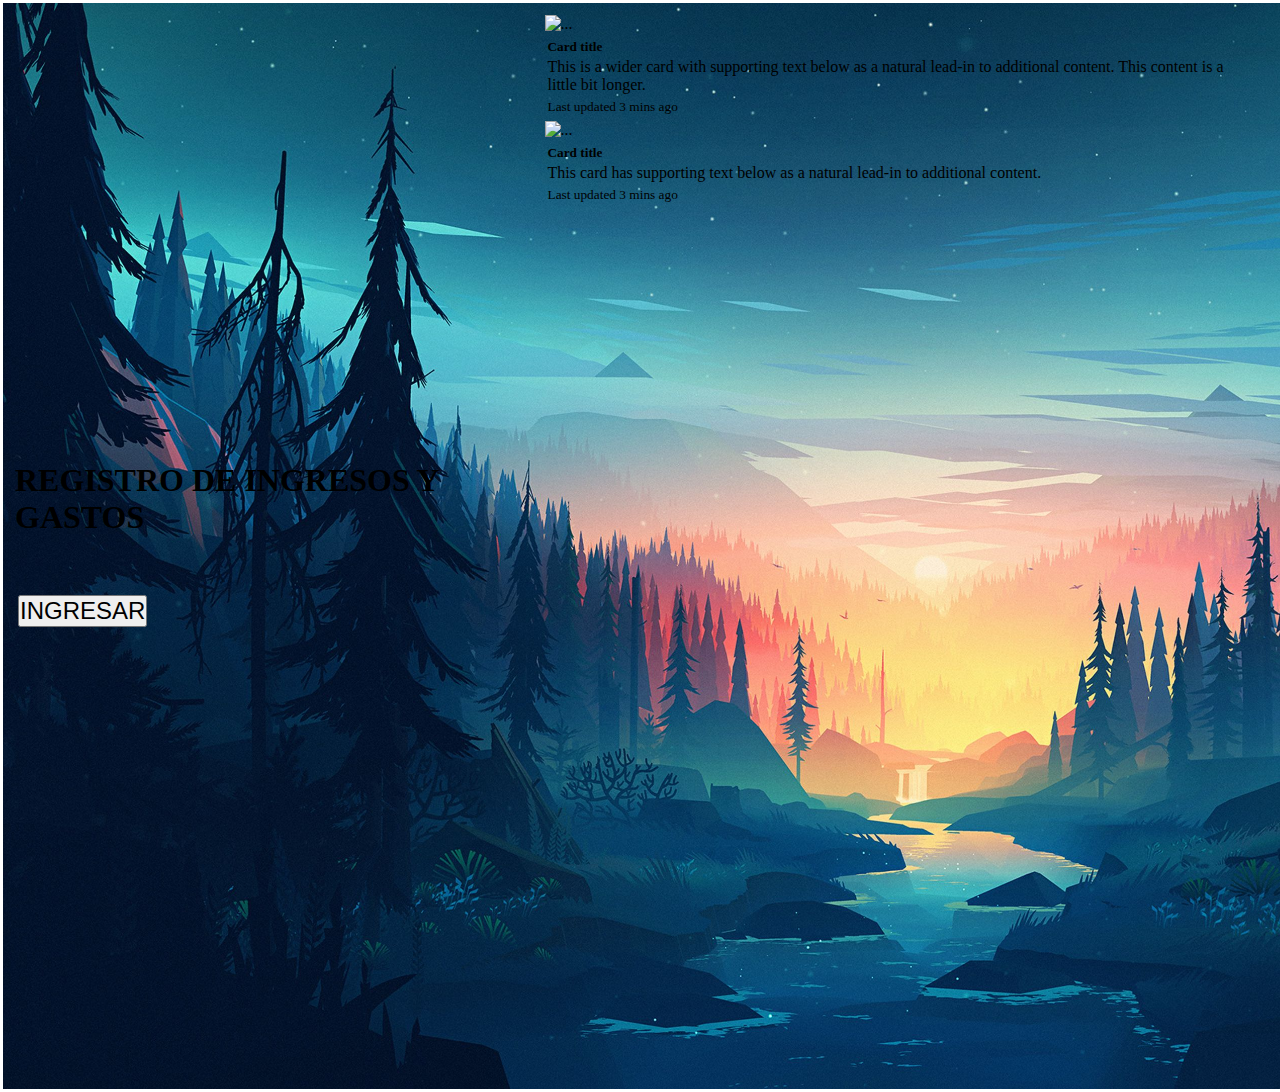
==== index.html @ 54fd8da3 "Ultimos Cambios" ====
<!DOCTYPE html>
<html lang="en">
<head>
    <meta charset="UTF-8">
    <meta http-equiv="X-UA-Compatible" content="IE=edge">
    <meta name="viewport" content="width=device-width, initial-scale=1.0">
    <!--Bootstrap-->
    <link href="https://cdn.jsdelivr.net/npm/bootstrap@5.2.0-beta1/dist/css/bootstrap.min.css" rel="stylesheet" integrity="sha384-0evHe/X+R7YkIZDRvuzKMRqM+OrBnVFBL6DOitfPri4tjfHxaWutUpFmBp4vmVor" crossorigin="anonymous">
     <!--TIPOGRAFIA-->
     <link rel="preconnect" href="https://fonts.googleapis.com">
     <link rel="preconnect" href="https://fonts.gstatic.com" crossorigin>
     <link href="https://fonts.googleapis.com/css2?family=Barrio&family=Carter+One&family=Comfortaa:wght@300&family=Gorditas&family=Indie+Flower&family=Josefin+Sans&family=Pacifico&family=Roboto:wght@100;300;400&family=Satisfy&family=Secular+One&family=Sedgwick+Ave+Display&family=Square+Peg&family=Varela+Round&family=Work+Sans:wght@300&display=swap" rel="stylesheet">
    <!--Link a Css-->
    <link rel="stylesheet" href="css/styles.css">
    <title>Home</title>
</head>
<body class="indexPagina">
 
<header>

</header>

    <main class="mainIndex">
        <div class="home d-flex justify-content-center align-items-center">
      <h1>REGISTRO DE INGRESOS Y GASTOS</h1>

  
      
        <a href="pages/registro.html">
          <button type="button" class="btn btn-danger"> INGRESAR
          </button>
        </a>
     

    </div>


    <div class="row row-cols-1 row-cols-md-3 g-4">
  <div class="col">
    <div class="card h-100">
      <img src="..." class="card-img-top" alt="...">
      <div class="card-body">
        <h5 class="card-title">Card title</h5>
        <p class="card-text">This is a wider card with supporting text below as a natural lead-in to additional content. This content is a little bit longer.</p>
      </div>
      <div class="card-footer">
        <small class="text-muted">Last updated 3 mins ago</small>
      </div>
    </div>
  </div>
  <div class="col">
    <div class="card h-100">
      <img src="..." class="card-img-top" alt="...">
      <div class="card-body">
        <h5 class="card-title">Card title</h5>
        <p class="card-text">This card has supporting text below as a natural lead-in to additional content.</p>
      </div>
      <div class="card-footer">
        <small class="text-muted">Last updated 3 mins ago</small>
      </div>
    </div>
  </div>
    </main>


    <footer></footer>

    <script src="balance.js"></script>
</body>
</html>
---- css/styles.css ----
/*reset*/
* {
  margin: 3px;
  padding: 0;
  box-sizing: border-box;
}

.registroPagina {
  background-image: url("../img/fondo_registro.jpg");
  background-size: cover;
  background-repeat: no-repeat;
}
.registroPagina h2 {
  color: aliceblue;
  font-family: "Shadows Into Light", cursive;
}

.mainIndex {
  height: 1080px;
  display: flex;
  justify-content: center;
}
.mainIndex .home {
  display: flex;
  justify-content: center;
  align-content: center;
  flex-flow: column wrap;
  gap: 50px;
}

.indexPagina {
  background-image: url("/img/17010-4k.jpg");
  background-size: cover;
  background-repeat: no-repeat;
}
.indexPagina .cab .title {
  font-family: "Square Peg", cursive !important;
  display: flex;
  text-align: center;
  color: white;
  justify-content: center;
  align-items: center;
  height: 10rem;
}

.resultados {
  width: 100%;
  height: 200px;
  font-family: "Square Peg", cursive !important;
  text-align: center;
  align-items: center;
  justify-content: space-around;
  font-size: 2vw;
  display: flex;
  position: relative;
  flex-flow: row wrap;
  gap: 200px;
}

.resultados .resultados1 {
  width: 20%;
}

.resultados .resultados1 table {
  width: 100%;
  border: 1px solid black;
}

.resultados .resultados1 table th {
  border: 1px solid black;
}

.green {
  background-color: rgb(165, 230, 149);
}

.yellow {
  background-color: rgb(214, 241, 131);
}

.resultados .resultados1 table td {
  border: 1px solid black;
}

.pagina {
  display: flex;
  flex-flow: column wrap;
}

.pagina h1 h2 {
  font-family: "Nunito Sans", sans-serif;
  font-size: 3vw;
}

.pagina .resultados .resultados1 h3 {
  position: absolute;
  top: 0;
}

.pagina .resultados .resultados1 p {
  font-family: "Nunito Sans", sans-serif;
  font-size: 1.5rem;
}

.pagina .resultados .resultados1 .descuento {
  align-items: center;
  width: 100px;
  height: 50px;
}

.formulario {
  display: flex;
  justify-content: center;
  gap: 5%;
  margin: 2%;
  font-size: 1.5rem;
}

.click {
  background-color: rgb(57, 57, 141);
  color: white;
  border: none;
  padding: 10px 20px;
  font-size: 16px;
  cursor: pointer;
  transition: 0.4s;
}

.click:hover {
  background-color: rgb(157, 47, 47);
}

.tituloBaseDatos {
  display: flex;
  text-align: center;
  justify-content: space-evenly;
  background-color: rgba(73, 73, 4, 0.391);
}
.tituloBaseDatos .celda {
  background-color: rgba(130, 122, 28, 0.412);
  width: 25vh;
}
.tituloBaseDatos p {
  color: aliceblue;
}

.contenedorBaseDatos {
  display: block;
  width: 100%;
  background-color: rgba(16, 16, 16, 0.614);
  margin-bottom: 5%;
}
.contenedorBaseDatos .verde .fila {
  display: flex;
  flex-flow: row nowrap;
  justify-content: space-evenly;
  align-items: center;
  text-align: center;
  width: 100%;
  background-color: rgba(8, 8, 8, 0.423);
}
.contenedorBaseDatos .verde .fila h4 {
  color: aliceblue;
  font-family: "Caveat", cursive;
  font-size: 1.5rem;
  text-align: center;
}
.contenedorBaseDatos .verde .fila img {
  width: 20%;
}
.contenedorBaseDatos .verde .fila .celda1 {
  width: 25vh;
}
.contenedorBaseDatos .verde .fila .celda {
  width: 25vh;
  border-left: solid 1px white;
  border-bottom: solid 1px white;
}
.contenedorBaseDatos .rojo .fila {
  display: flex;
  flex-flow: row nowrap;
  justify-content: space-evenly;
  align-items: center;
  width: 100%;
  background-color: rgba(8, 8, 8, 0.423);
}
.contenedorBaseDatos .rojo .fila h4 {
  color: aliceblue;
  font-family: "Caveat", cursive;
  font-size: 1.5rem;
  text-align: center;
}
.contenedorBaseDatos .rojo .fila img {
  width: 20%;
}
.contenedorBaseDatos .rojo .fila .celda1 {
  width: 25vh;
}
.contenedorBaseDatos .rojo .fila .celda {
  width: 25vh;
  border-left: solid 1px white;
  border-bottom: solid 1px white;
}

.containerDatos {
  display: flex;
  flex-flow: row wrap;
  align-content: center;
  justify-content: space-around;
}

.containerDatos .containerDatosChild {
  display: flex;
  background-color: rgb(212, 253, 253);
  font-size: 1.5rem;
  font-family: "Nunito Sans", sans-serif;
  border: 1px solid black;
  width: 19%;
  margin-top: 1rem;
  margin-bottom: 1rem;
  justify-content: center;
}

.btnBoot {
  display: flex;
  gap: 1%;
  font-size: 2rem;
}

.btn {
  font-size: 1.5rem;
}

.resultados2 h3 {
  color: aliceblue;
  font-family: "Varela Round", sans-serif;
}
.resultados2 p {
  color: aliceblue;
  font-family: "Comfortaa", cursive;
}

.letraTitleCard {
  font-family: "Shadows Into Light", cursive;
  font-size: 2.5rem;
  text-align: center;
}/*# sourceMappingURL=styles.css.map */
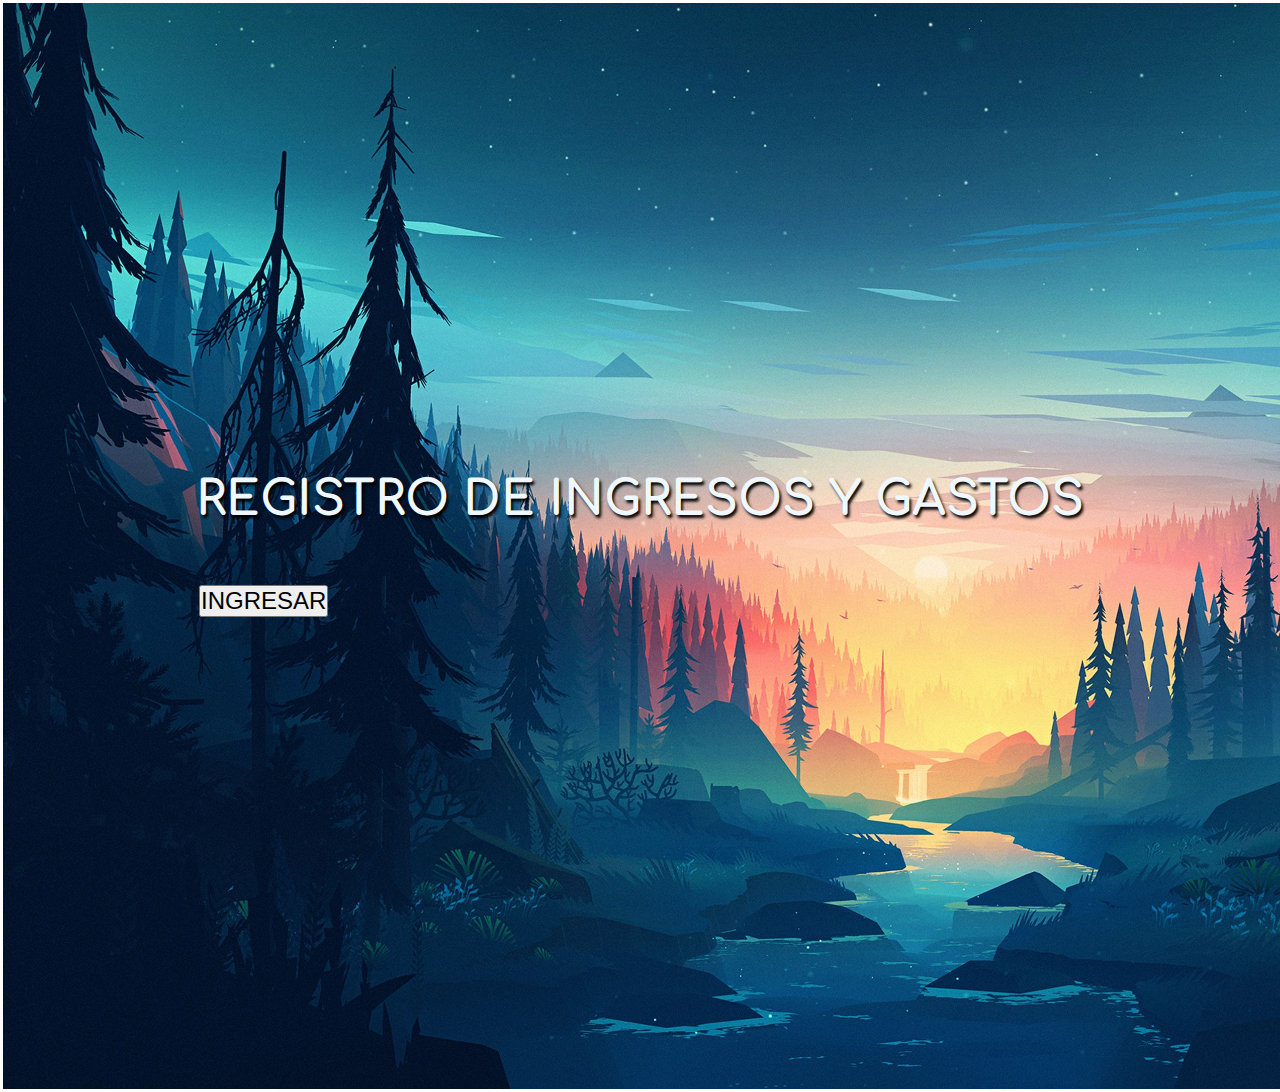
==== commit 2830f4be: "nuevaRama" ====
--- a/index.html
+++ b/index.html
@@ -35,36 +35,16 @@
     </div>
 
 
-    <div class="row row-cols-1 row-cols-md-3 g-4">
-  <div class="col">
-    <div class="card h-100">
-      <img src="..." class="card-img-top" alt="...">
-      <div class="card-body">
-        <h5 class="card-title">Card title</h5>
-        <p class="card-text">This is a wider card with supporting text below as a natural lead-in to additional content. This content is a little bit longer.</p>
-      </div>
-      <div class="card-footer">
-        <small class="text-muted">Last updated 3 mins ago</small>
-      </div>
-    </div>
-  </div>
-  <div class="col">
-    <div class="card h-100">
-      <img src="..." class="card-img-top" alt="...">
-      <div class="card-body">
-        <h5 class="card-title">Card title</h5>
-        <p class="card-text">This card has supporting text below as a natural lead-in to additional content.</p>
-      </div>
-      <div class="card-footer">
-        <small class="text-muted">Last updated 3 mins ago</small>
-      </div>
-    </div>
-  </div>
+    
+
     </main>
-
+ 
 
     <footer></footer>
-
+<!--Script de Bootstrap-->
+<script src="https://cdn.jsdelivr.net/npm/bootstrap@5.2.0-beta1/dist/js/bootstrap.bundle.min.js"
+        integrity="sha384-pprn3073KE6tl6bjs2QrFaJGz5/SUsLqktiwsUTF55Jfv3qYSDhgCecCxMW52nD2" crossorigin="anonymous">
+</script>
     <script src="balance.js"></script>
 </body>
 </html>--- a/css/styles.css
+++ b/css/styles.css
@@ -3,6 +3,18 @@
   margin: 3px;
   padding: 0;
   box-sizing: border-box;
+}
+
+.mainIndex h1 {
+  font-family: "Comfortaa", cursive;
+  font-size: 3rem;
+  color: aliceblue;
+  text-shadow: 2px 3px 3px black;
+  text-align: center;
+}
+
+.principal {
+  margin-top: 5%;
 }
 
 .registroPagina {
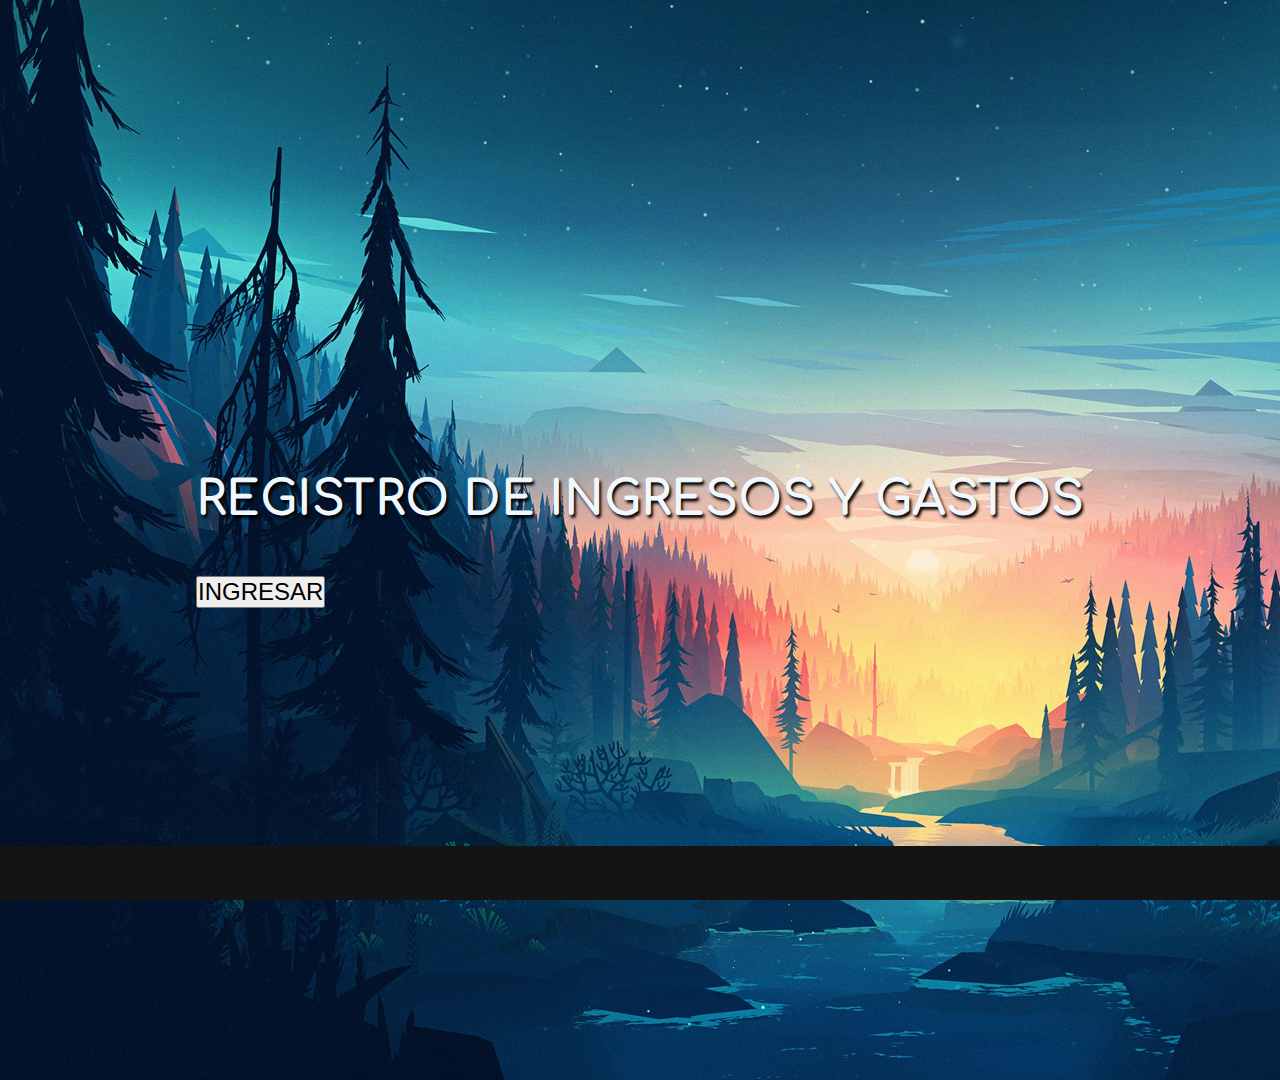
==== commit 3b5713df: "Ultima entrega" ====
--- a/index.html
+++ b/index.html
@@ -47,4 +47,32 @@
 </script>
     <script src="balance.js"></script>
 </body>
-</html>+</html>
+
+
+        <!-- TABLA CON RESULTADOS 
+        <div class="col-4 ">
+            <h2>RESUMEN</h2>
+            <br><br>
+          <table class="table text-light">
+            <thead class="table-dark text-light">
+                <tr>
+                    <th ></th>
+                    <th >Ingresos</th>
+                    <th>Gastos</th>
+                </tr>
+            </thead>
+            <tbody>
+                <tr>
+                    <th>Q Mov.</th>
+                    <td class="green" id="qIngreso"></td>
+                    <td class="yellow" id="qGasto"></td>
+                    </tr>
+                    <tr>
+                    <th>Total</th>
+                    <td class="green" id="totalIngreso"></td>
+                    <td class="yellow" id="totalGasto"></td>       
+            </tbody>
+            </table>
+        
+            </div> -->--- a/css/styles.css
+++ b/css/styles.css
@@ -1,10 +1,15 @@
 /*reset*/
 * {
-  margin: 3px;
+  margin: 0;
   padding: 0;
   box-sizing: border-box;
 }
 
+h1 {
+  color: white;
+  text-align: center;
+}
+
 .mainIndex h1 {
   font-family: "Comfortaa", cursive;
   font-size: 3rem;
@@ -13,18 +18,126 @@
   text-align: center;
 }
 
+.cab .navbar {
+  background: linear-gradient(90deg, rgb(36, 31, 31) 0%, rgb(38, 38, 38) 26%, rgb(38, 38, 38) 61%, rgb(51, 13, 1) 100%);
+  box-shadow: -1px 1px 15px 1px rgb(0, 0, 0);
+  width: 100%;
+}
+.cab .navbar a {
+  font-family: "Comfortaa", cursive;
+  font-size: 1rem;
+  text-align: center;
+}
+
 .principal {
-  margin-top: 5%;
+  background-image: url("/img/fondo_registro.jpg");
+  margin-top: 2;
+}
+.principal .bienvenidos {
+  padding: 2%;
+  display: flex;
+  flex-flow: column wrap;
+  align-items: center;
+  justify-content: center;
+  align-content: center;
+}
+.principal .bienvenidos h1 {
+  font-family: "Comfortaa", cursive;
+  font-size: 3rem;
+  color: aliceblue;
+  text-shadow: 2px 3px 3px black;
+  text-align: center;
+}
+.principal .bienvenidos .intro {
+  width: 50%;
+}
+.principal .bienvenidos p {
+  font-family: "Comfortaa", cursive;
+  font-size: 1rem;
+  text-align: center;
+  font-size: 1.2rem;
+  color: rgb(255, 255, 255);
+  text-shadow: 2px 5px 4px black;
+}
+.principal .bienvenidos h3 {
+  font-family: "Varela Round", sans-serif;
+  font-size: 2rem;
+  text-align: center;
+}
+.principal .bienvenidos .flecha {
+  display: grid;
+  place-items: center;
+}
+.principal .bienvenidos .flecha img {
+  margin-top: 2%;
+  transform: rotate(-90deg);
+  filter: invert(10%);
+  width: 10%;
+}
+.principal #parpadeo {
+  animation: parpadeo 2s infinite;
+  transition: opacity 0.5s ease-in-out;
+}
+@keyframes parpadeo {
+  0% {
+    opacity: 1;
+  }
+  50% {
+    opacity: 0;
+  }
+  100% {
+    opacity: 1;
+  }
+}
+.principal .contenedorDolarSubtitulo {
+  display: flex;
+  flex-flow: column;
+  margin-top: 4%;
+  margin-bottom: 4%;
+}
+.principal .contenedorDolarSubtitulo .subtitleDolar {
+  display: grid;
+  place-items: center;
+  color: white;
+  font-family: "Comfortaa", cursive;
+  font-size: 1rem;
+  text-align: center;
+  text-shadow: 2px 5px 4px black;
+}
+.principal .contenedorDolarSubtitulo .contenedorDolar {
+  padding: 0.5%;
+  display: flex;
+  flex-flow: row wrap;
+  align-content: center;
+  justify-content: space-evenly;
+}
+.principal .contenedorDolarSubtitulo .contenedorDolar .car {
+  width: 12%;
+  box-shadow: -1px 10px 33px 1px rgb(0, 0, 0);
+}
+.principal .contenedorDolarSubtitulo .contenedorDolar .car .nameMoneda {
+  text-align: center;
+  background: linear-gradient(90deg, rgba(35, 34, 32, 0.886) 0%, rgb(83, 81, 78) 53%, rgba(74, 72, 72, 0.824) 100%);
+  font-family: "Caveat", cursive;
+  font-size: 1.5rem;
+  text-align: center;
+  color: rgb(245, 245, 238);
+  height: 3rem;
+  text-shadow: 2px 5px 4px black;
+}
+.principal .contenedorDolarSubtitulo .contenedorDolar .car .precioMoneda {
+  text-align: center;
+  font-family: "Comfortaa", cursive;
+  font-size: 1rem;
+  text-align: center;
+  color: white;
+  background: linear-gradient(90deg, rgba(35, 34, 32, 0.886) 0%, rgb(83, 81, 78) 53%, rgba(74, 72, 72, 0.824) 100%);
+  text-shadow: 2px 5px 4px black;
 }
 
 .registroPagina {
-  background-image: url("../img/fondo_registro.jpg");
   background-size: cover;
   background-repeat: no-repeat;
-}
-.registroPagina h2 {
-  color: aliceblue;
-  font-family: "Shadows Into Light", cursive;
 }
 
 .mainIndex {
@@ -45,14 +158,24 @@
   background-size: cover;
   background-repeat: no-repeat;
 }
-.indexPagina .cab .title {
-  font-family: "Square Peg", cursive !important;
-  display: flex;
-  text-align: center;
-  color: white;
-  justify-content: center;
-  align-items: center;
-  height: 10rem;
+
+.titleModal {
+  font-family: "Varela Round", sans-serif;
+  font-size: 2rem;
+  text-align: center;
+  color: rgba(0, 0, 0, 0.87);
+  text-align: center;
+}
+
+.tablaNombre {
+  font-family: "Caveat", cursive;
+  font-size: 1.5rem;
+  text-align: center;
+  color: rgba(0, 0, 0, 0.87);
+}
+
+.modal {
+  text-align: center;
 }
 
 .resultados {
@@ -142,46 +265,129 @@
   background-color: rgb(157, 47, 47);
 }
 
-.tituloBaseDatos {
-  display: flex;
-  text-align: center;
+.cuerpoDatos {
+  display: flex;
+  flex-flow: column wrap;
+  background-color: rgb(37, 37, 37);
+}
+.cuerpoDatos .cardsTotales {
+  display: grid;
+  place-items: center;
+  margin: 2%;
+  margin-bottom: 5%;
+}
+.cuerpoDatos .cardsTotales .card-img-top {
+  height: 9rem;
+}
+.cuerpoDatos .cardsTotales .card-body {
+  text-align: center;
+  background-image: radial-gradient(circle at 50% 120.71%, #ffff88 0, #ffe678 16.67%, #d3c469 33.33%, #a39f58 50%, #787a48 66.67%, #555a39 83.33%, #393e2b 100%);
+  color: rgb(29, 26, 26);
+  text-shadow: 2px 2px 6px black;
+}
+.cuerpoDatos .tituloBaseDatos {
+  margin-top: 1%;
+  display: flex;
+  flex-flow: row nowrap;
+  align-content: center;
   justify-content: space-evenly;
-  background-color: rgba(73, 73, 4, 0.391);
-}
-.tituloBaseDatos .celda {
+  background-color: rgba(73, 17, 4, 0.123);
+}
+.cuerpoDatos .tituloBaseDatos .celda1 {
+  background-color: rgba(130, 122, 28, 0);
+  width: 20vh;
+}
+.cuerpoDatos .tituloBaseDatos .celda {
   background-color: rgba(130, 122, 28, 0.412);
   width: 25vh;
 }
-.tituloBaseDatos p {
-  color: aliceblue;
+.cuerpoDatos .tituloBaseDatos p {
+  margin-top: 4%;
+  color: aliceblue;
+  font-family: "Shadows Into Light", cursive;
+  font-size: 2.5rem;
+  text-align: center;
+  font-size: 1.2rem;
+  text-align: center;
+}
+.cuerpoDatos .cabeceraDatos {
+  display: flex;
+  flex-flow: row nowrap;
+  align-content: end;
+  justify-content: space-between;
+  position: relative;
+  margin-top: 1%;
+  height: 7vh;
+}
+.cuerpoDatos .cabeceraDatos .cabeceraDatosBtn {
+  display: flex;
+  gap: 51px;
+  position: absolute;
+  right: 5%;
+}
+.cuerpoDatos .cabeceraDatos .nombreTablaSeleccionada {
+  position: absolute;
+  left: 40%;
+  font-family: "Shadows Into Light", cursive;
+  font-size: 2.5rem;
+  text-align: center;
+  text-shadow: 2px 5px 4px black;
+}
+
+.botonera {
+  display: flex;
+  flex-flow: row wrap;
+  align-content: center;
+  justify-content: space-around;
+  margin-top: 2%;
+  background: linear-gradient(90deg, rgba(36, 31, 31, 0.938) 0%, rgba(38, 38, 38, 0.904) 60%, rgba(38, 38, 38, 0.931) 61%, rgba(51, 13, 1, 0.84) 100%);
+  box-shadow: -1px 1px 15px 1px rgb(0, 0, 0);
+  padding: 2%;
+  position: sticky;
+  top: 6%;
+  z-index: 999;
+  font-family: "Comfortaa", cursive;
+  font-size: 3rem;
+  color: aliceblue;
+  text-shadow: 2px 3px 3px black;
+  text-align: center;
+}
+.botonera h2 {
+  color: white;
+}
+.botonera button {
+  font-family: "Comfortaa", cursive;
+  font-size: 1rem;
+  text-align: center;
 }
 
 .contenedorBaseDatos {
   display: block;
   width: 100%;
   background-color: rgba(16, 16, 16, 0.614);
-  margin-bottom: 5%;
+  margin-bottom: 1;
 }
 .contenedorBaseDatos .verde .fila {
   display: flex;
   flex-flow: row nowrap;
+  align-content: center;
   justify-content: space-evenly;
-  align-items: center;
   text-align: center;
   width: 100%;
   background-color: rgba(8, 8, 8, 0.423);
 }
 .contenedorBaseDatos .verde .fila h4 {
-  color: aliceblue;
-  font-family: "Caveat", cursive;
-  font-size: 1.5rem;
+  margin-top: 2%;
+  color: aliceblue;
+  font-family: "Comfortaa", cursive;
+  font-size: 1rem;
   text-align: center;
 }
 .contenedorBaseDatos .verde .fila img {
   width: 20%;
 }
 .contenedorBaseDatos .verde .fila .celda1 {
-  width: 25vh;
+  width: 20vh;
 }
 .contenedorBaseDatos .verde .fila .celda {
   width: 25vh;
@@ -191,22 +397,23 @@
 .contenedorBaseDatos .rojo .fila {
   display: flex;
   flex-flow: row nowrap;
+  align-content: center;
   justify-content: space-evenly;
-  align-items: center;
   width: 100%;
   background-color: rgba(8, 8, 8, 0.423);
 }
 .contenedorBaseDatos .rojo .fila h4 {
-  color: aliceblue;
-  font-family: "Caveat", cursive;
-  font-size: 1.5rem;
+  margin-top: 2%;
+  color: aliceblue;
+  font-family: "Comfortaa", cursive;
+  font-size: 1rem;
   text-align: center;
 }
 .contenedorBaseDatos .rojo .fila img {
   width: 20%;
 }
 .contenedorBaseDatos .rojo .fila .celda1 {
-  width: 25vh;
+  width: 20vh;
 }
 .contenedorBaseDatos .rojo .fila .celda {
   width: 25vh;
@@ -256,4 +463,109 @@
   font-family: "Shadows Into Light", cursive;
   font-size: 2.5rem;
   text-align: center;
+}
+
+@keyframes move {
+  100% {
+    transform: translate3d(0, 0, 1px) rotate(360deg);
+  }
+}
+.hover {
+  transition: all 0.3s ease-in-out;
+  box-shadow: 0px 0px 10px rgba(0, 0, 0, 0.5);
+  cursor: pointer;
+}
+
+.hover:hover {
+  transform: translate(5px, -10px); /* Desplaza el div hacia arriba y hacia la derecha */
+  box-shadow: -20px 10px 33px 1px rgba(0, 0, 0, 0.7);
+}
+
+footer {
+  background-color: rgb(20, 20, 20);
+  color: white;
+  display: flex;
+  height: 6vh;
+  align-items: center;
+  justify-content: space-around;
+  width: 100%;
+  position: fixed;
+  bottom: 0;
+  padding: 2%;
+}
+footer .fecha {
+  color: wheat;
+}
+footer .fecha p {
+  color: aliceblue;
+}
+footer p {
+  font-family: "Comfortaa", cursive;
+  font-size: 1rem;
+  text-align: center;
+}
+footer .redesSociales {
+  display: flex;
+  gap: 20%;
+}
+footer img {
+  width: 50px;
+}
+
+/* Estilos para la calculadora */
+#calculator-container {
+  width: 300px;
+  margin: 0 auto;
+  text-align: center;
+  border: 1px solid #ccc;
+  border-radius: 5px;
+  padding: 20px;
+  background-color: #f5f5f5;
+}
+
+#calculator-container input[type=text] {
+  width: 100%;
+  margin-bottom: 10px;
+  padding: 10px;
+  font-size: 18px;
+  text-align: right;
+}
+
+#calculator-container button {
+  width: 50px;
+  height: 50px;
+  margin: 5px;
+  border-radius: 5px;
+  font-size: 24px;
+}
+
+#calculator-container button:active {
+  box-shadow: inset 0px 0px 5px #ccc;
+}
+
+#calculator-container button.operator {
+  background-color: #fd9226;
+  color: white;
+}
+
+#calculator-container button.operator:active {
+  background-color: #e68a1f;
+}
+
+#calculator-container button.clear {
+  background-color: #f7a3a3;
+  color: white;
+}
+
+#calculator-container button.clear:active {
+  background-color: #e99696;
+}
+
+#calculator-container button.equal {
+  background-color: #21b81e;
+  color: white;
+}
+
+#calculator-container button.equal:active {
+  background-color: #1d9e1b;
 }/*# sourceMappingURL=styles.css.map */